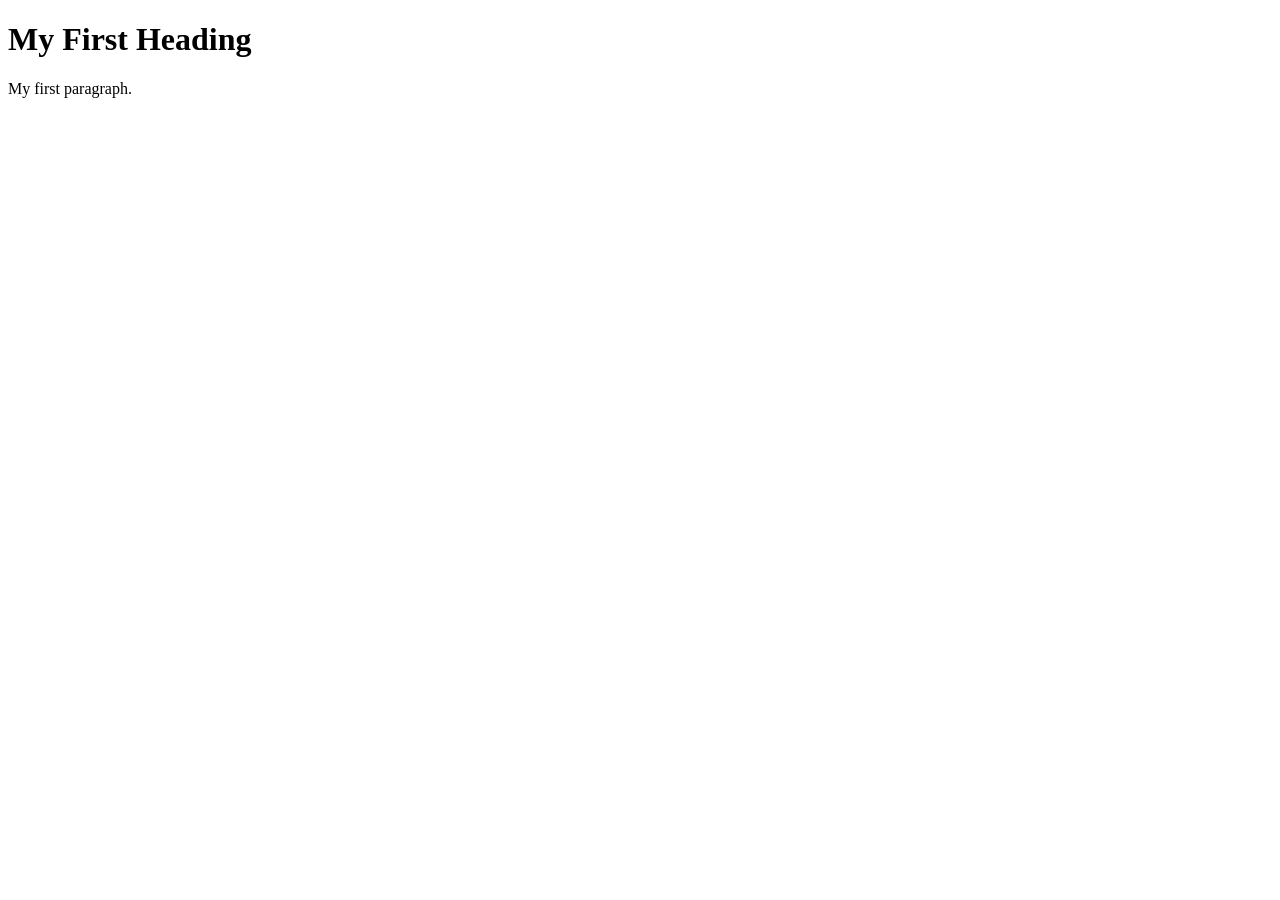
==== index.html @ 13be1598 "Rename Example1.html to index.html" ====
<!DOCTYPE html>
<html>

<!-- Richard Davies, Data Science -->

<!-- CODING LESSON NUMBER 1 -->
<!-- Commenting your code is vital, vital, vital -->

<!-- This is how you add comments to HTML -->

<!-- You can also include
multi - line comments
if you find that useful -->

<!-- To turn text into a comment, use the=is short-cut: CTRL & the "/" key (command + "/" on Mac)-->


<!-- HOW HTML WORKS - THE BASICS -->
<!-- HTML files have two fundamental parts. (1) The head, (2) The body -->

<!-- The head contains things that you do not see on the page -->

<head>
    <title>Page Title</title>
</head>

<!-- The body contains thigs you see -->
<!-- Most elements both open and close, with the content in the middle -->
<!-- Indenting is optional, but helps with readability -->
<body>
    <h1>My First Heading</h1>
    <p>My first paragraph.</p>
</body>
</html>
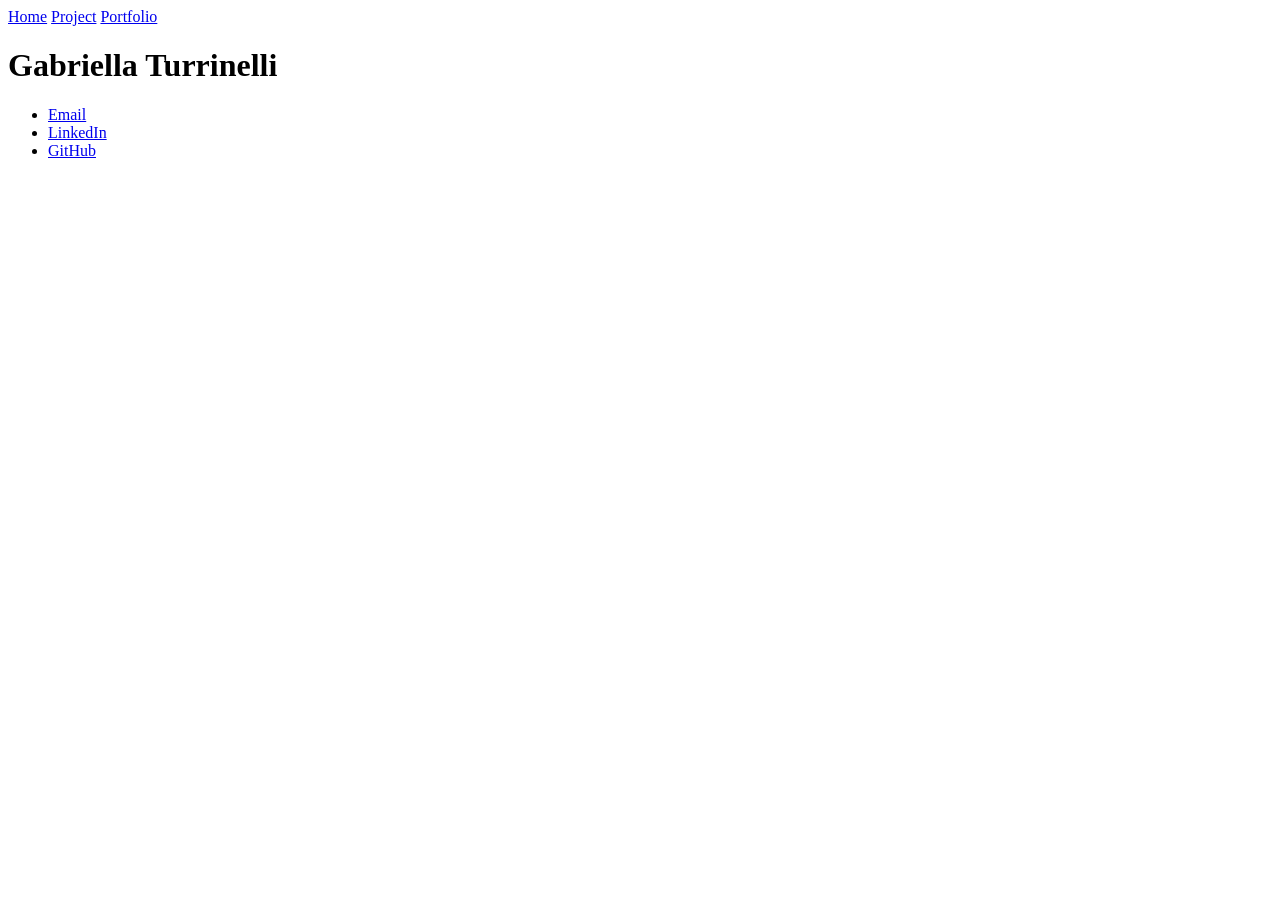
==== commit f395913a: "Update Index page with styles" ====
--- a/index.html
+++ b/index.html
@@ -1,34 +1,43 @@
-<!DOCTYPE html>
-<html>
-
-<!-- Richard Davies, Data Science -->
-
-<!-- CODING LESSON NUMBER 1 -->
-<!-- Commenting your code is vital, vital, vital -->
-
-<!-- This is how you add comments to HTML -->
-
-<!-- You can also include
-multi - line comments
-if you find that useful -->
-
-<!-- To turn text into a comment, use the=is short-cut: CTRL & the "/" key (command + "/" on Mac)-->
-
-
-<!-- HOW HTML WORKS - THE BASICS -->
-<!-- HTML files have two fundamental parts. (1) The head, (2) The body -->
-
-<!-- The head contains things that you do not see on the page -->
-
-<head>
-    <title>Page Title</title>
-</head>
-
-<!-- The body contains thigs you see -->
-<!-- Most elements both open and close, with the content in the middle -->
-<!-- Indenting is optional, but helps with readability -->
-<body>
-    <h1>My First Heading</h1>
-    <p>My first paragraph.</p>
-</body>
-</html>
+<!DOCTYPE html>
+<html lang="en">
+<head>
+  <meta charset="utf-8">
+  <meta name="viewport" content="width=device-width, initial-scale=1">
+
+  <title>Gabriella Turrinelli</title>
+  <meta name="description" content="Gabriella Turrinelli: portfolio and projects.">
+
+  <link rel="preconnect" href="https://fonts.googleapis.com">
+  <link rel="preconnect" href="https://fonts.gstatic.com" crossorigin>
+  <link href="https://fonts.googleapis.com/css2?family=Fraunces:opsz,wght@9..144,300..600&family=Instrument+Sans:wght@400..700&display=swap" rel="stylesheet">
+
+  <link rel="stylesheet" href="style.css">
+</head>
+<body>
+
+  <!-- Banner: copy this block into portfolio.html and project.html too.
+       Move aria-current="page" to the link for whichever page you're on. -->
+  <header class="banner">
+    <nav aria-label="Main">
+      <a href="index.html" aria-current="page">Home</a>
+      <a href="project.html">Project</a>
+      <a href="portfolio.html">Portfolio</a>
+    </nav>
+  </header>
+
+  <main class="intro">
+    <!-- Optional photo: uncomment and point it at your image -->
+    <!-- <img class="profile-photo" src="images/profile.jpg" alt="Gabriella Turrinelli"> -->
+
+    <h1>Gabriella Turrinelli</h1>
+
+    <!-- EDIT: put your real email and LinkedIn URL here -->
+    <ul class="links">
+      <li><a href="mailto:you@example.com">Email</a></li>
+      <li><a href="https://www.linkedin.com/in/your-linkedin-name/">LinkedIn</a></li>
+      <li><a href="https://github.com/gabriella-turrinelli">GitHub</a></li>
+    </ul>
+  </main>
+
+</body>
+</html>
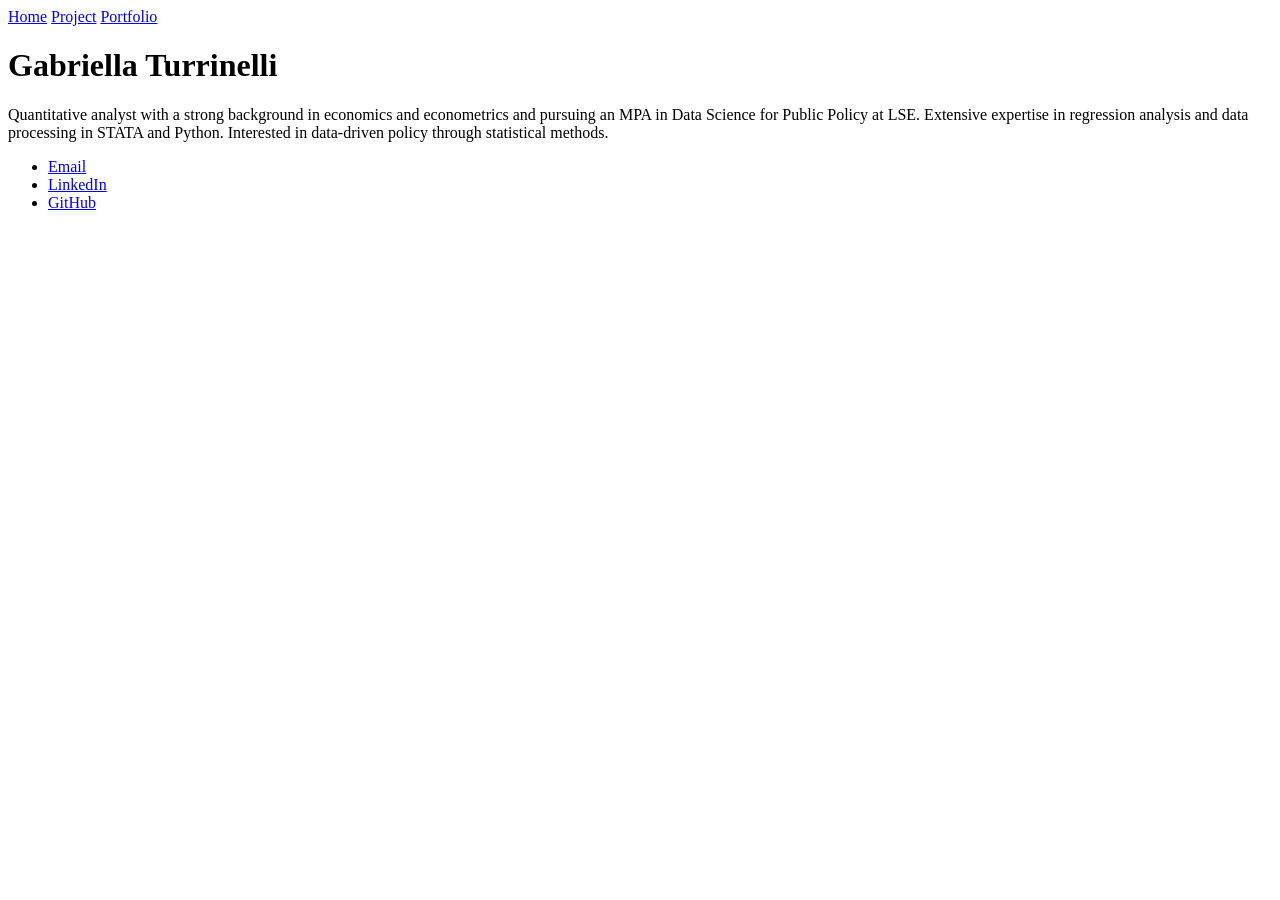
==== commit 8eb39096: "Update index files" ====
--- a/index.html
+++ b/index.html
@@ -9,7 +9,7 @@
 
   <link rel="preconnect" href="https://fonts.googleapis.com">
   <link rel="preconnect" href="https://fonts.gstatic.com" crossorigin>
-  <link href="https://fonts.googleapis.com/css2?family=Fraunces:opsz,wght@9..144,300..600&family=Instrument+Sans:wght@400..700&display=swap" rel="stylesheet">
+  <link href="https://fonts.googleapis.com/css2?family=Playfair+Display:wght@700&family=Inter:wght@400;500&display=swap" rel="stylesheet">
 
   <link rel="stylesheet" href="style.css">
 </head>
@@ -31,10 +31,15 @@
 
     <h1>Gabriella Turrinelli</h1>
 
+    <p class="bio">
+      Quantitative analyst with a strong background in economics and econometrics and pursuing an MPA in Data Science for Public Policy at LSE. 
+      Extensive expertise in regression analysis and data processing in STATA and Python. Interested in data-driven policy through statistical methods.
+    </p>
+
     <!-- EDIT: put your real email and LinkedIn URL here -->
     <ul class="links">
-      <li><a href="mailto:you@example.com">Email</a></li>
-      <li><a href="https://www.linkedin.com/in/your-linkedin-name/">LinkedIn</a></li>
+      <li><a href="mailto:gabriella.turrinelli@gmail.com">Email</a></li>
+      <li><a href="https://www.linkedin.com/in/gabriella-turrinelli/">LinkedIn</a></li>
       <li><a href="https://github.com/gabriella-turrinelli">GitHub</a></li>
     </ul>
   </main>
